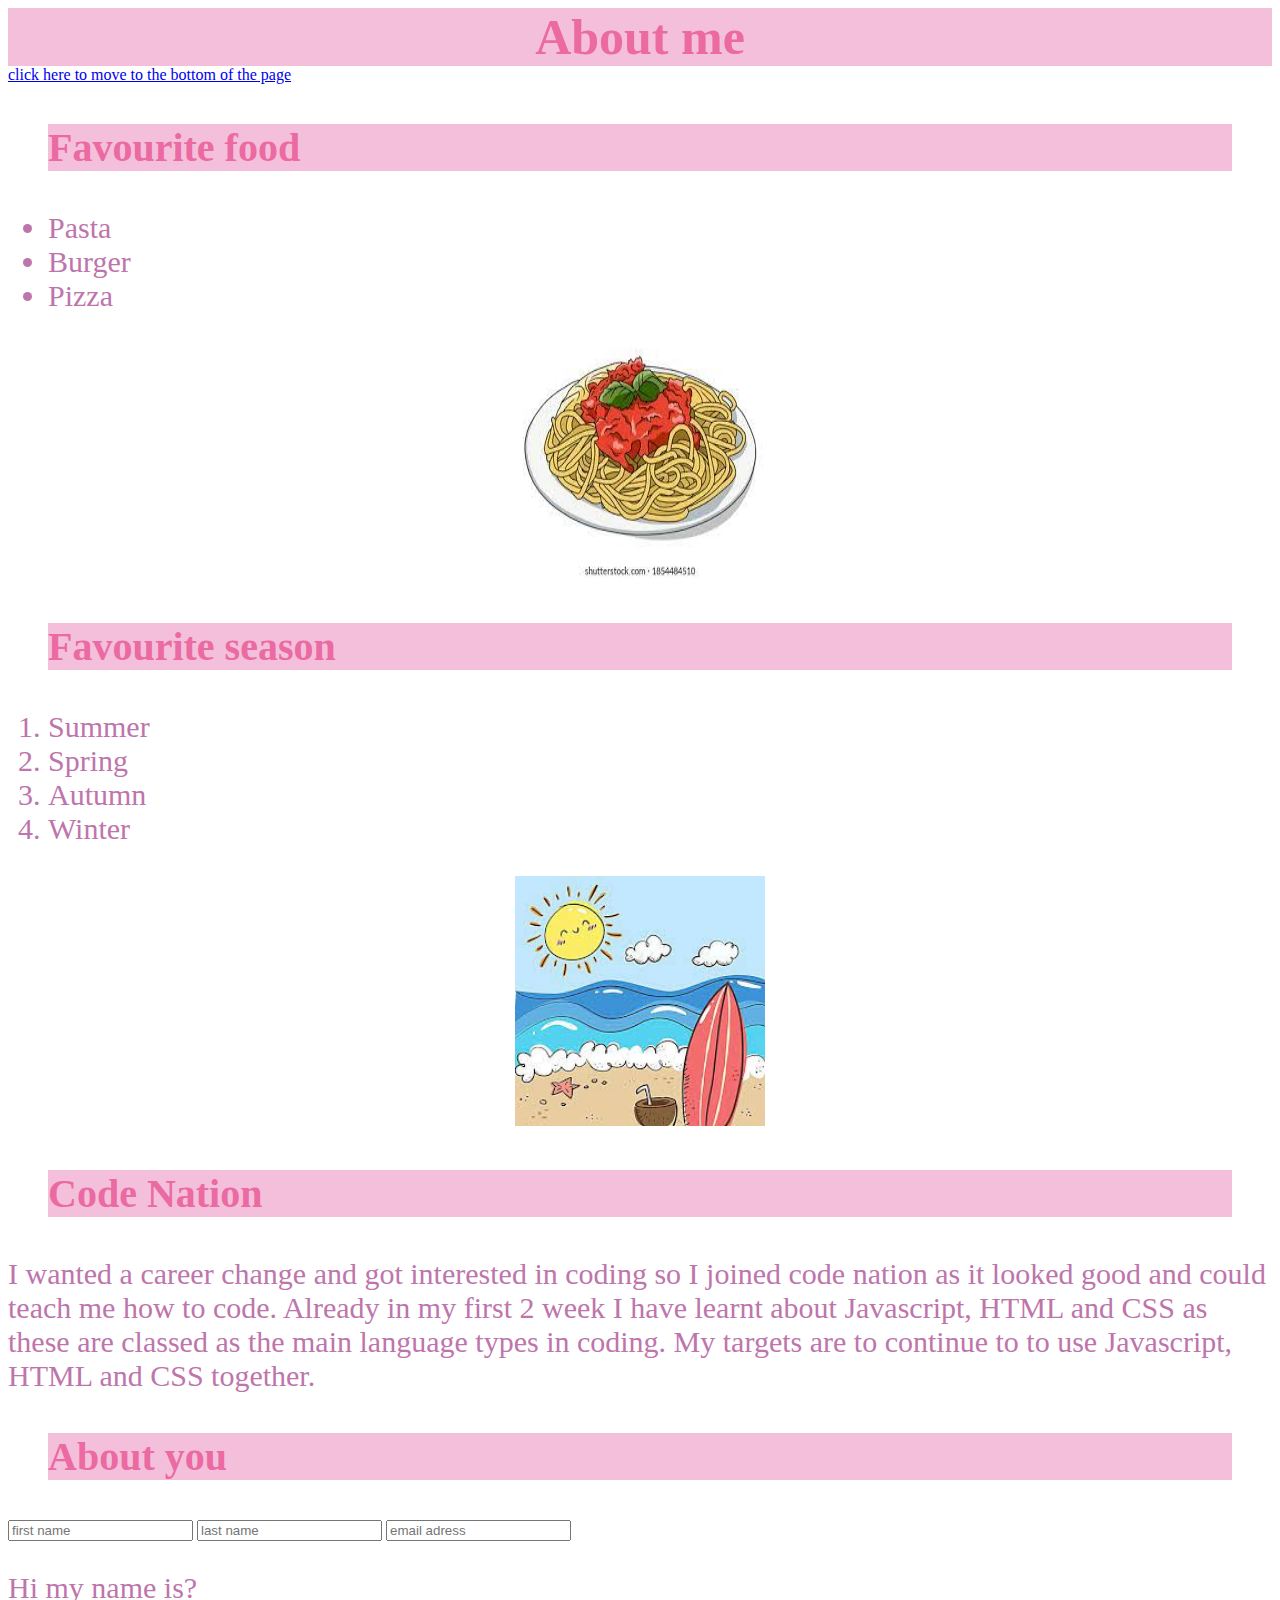
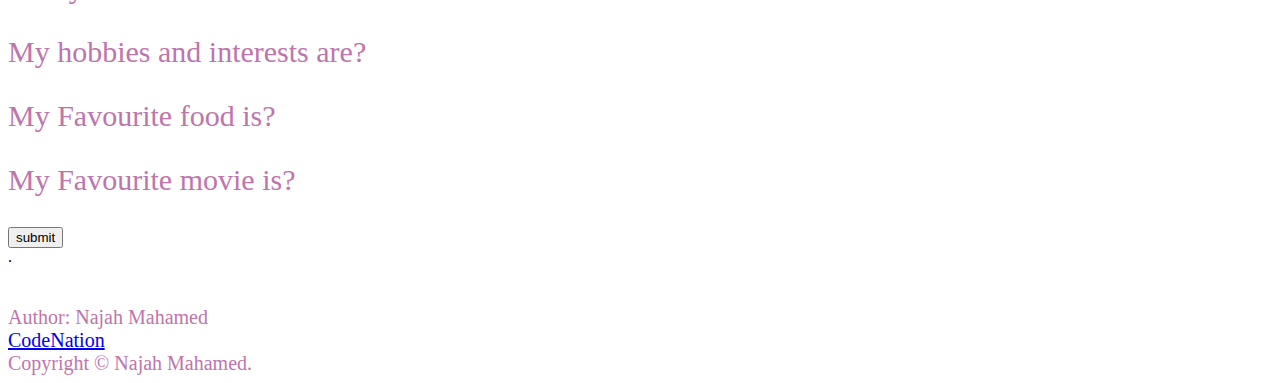
==== index.html @ 957c0be6 "update" ====
<!DOCTYPE html>
<html lang="en">
<head>
  <meta charset="UTF-8">
  <meta http-equiv="X-UA-Compatible" content="IE=edge">
  <meta name="viewport" content="width=device-width, initial-scale=1.0">
  <link rel="stylesheet" type= "text/css" href= "style.css" > 
  <title>Document</title>
</head>
<body> 
  <div class="box"></div>
 <h1> About me </h1>
 
 <a href="#htmllink_example" > click here to move to the bottom of the page</a>


 <h2> Favourite food </h2>

     <ul>
   <li> Pasta </li>
   <li> Burger </li>
   <li> Pizza </li>
     </ul>
<div>
  
<center><img src="pasta.jpeg" height="250px" width="250px">
</div>

<h2> Favourite season </h2>
  <ol> 
<li> Summer </li>
<li> Spring </li>
<li> Autumn </li>
<li> Winter</li>
  </ol>
<div>
   <center> <img src= "summer.jpeg" height="250px" width= "250px">
</div>

  <h2> Code Nation </h2>
  <p>  I wanted a career change and got interested in coding so I joined code nation as it looked good and could teach me how to code. Already in my first 2 week I have learnt about Javascript, HTML and CSS as these are classed as the main language types in coding. My targets are to continue to to use Javascript, HTML and CSS together.</p>
  <title>Document</title>

<h2> About you </h2>

<form>

  <input type="text" placeholder="first name">
  <input type= "text" placeholder="last name">
  <input type="text" placeholder="email adress">
 
 
 </form>


<p contenteditable="true" spellcheck="true">Hi my name is? </p>   
<p contenteditable="true" spellcheck="true">My hobbies and interests are? </p> 
<p contenteditable="true" spellcheck="true">My Favourite food is? </p>  
<p contenteditable="true" spellcheck="true">My Favourite movie is?</p>       
                                                   
<form>
  <button type= "button" >submit</button>
</form>

 <a id= "htmllink_example">. </a> 
<h2> </h2>
<footer>

  <p1>Author: Najah Mahamed </p1>

</footer>
<footer> 
  <p1><a href="https://wearecodenation.com/">CodeNation</a></p1>

</footer>

<footer>
	<p1>Copyright &copy; Najah Mahamed.</p1>
</footer>

</body>
</html>
---- style.css ----
h1 { 
    color: rgb(235, 106, 162);
    font-size: 50px; 
    margin: 0px;
    background-color: rgba(243, 184, 215, 0.897);
    text-align: center;
    font-family: 'Staatliches', cursive; 
}
h2 {
    color: rgb(235, 106, 162);
    font-size: 40px; 
    margin: 40px;
    background-color: rgba(243, 184, 215, 0.897);
    text-align:left;
    font-family: 'Staatliches', cursive; 
  }
 p {
   color: rgb(190, 117, 172);
   font-size: 30px;
   font-family: 'Stint Ultra Condensed', cursive;
 }
   p1 {
    color: rgb(190, 117, 172);
    font-size: 20px;
    font-family: 'Stint Ultra Condensed', cursive; 
  
 }
 ol {
  color: rgb(190, 117, 172);
  font-size: 30px;
  font-family: 'Stint Ultra Condensed', cursive;
  margin: left 20%; 
  
 }
  li {
    color: rgb(190, 117, 172);
    font-size: 30px;
    font-family: 'Stint Ultra Condensed', cursive;
    margin-left: left 20%;

  }
  
  .box {
  width: auto;
  height:auto;
 background-image: linear-gradient( red, blue, white);

 }
     
  }
     
  input {
      display: block;
      margin-bottom: 40px;
      font-size: medium;
    
      
  }
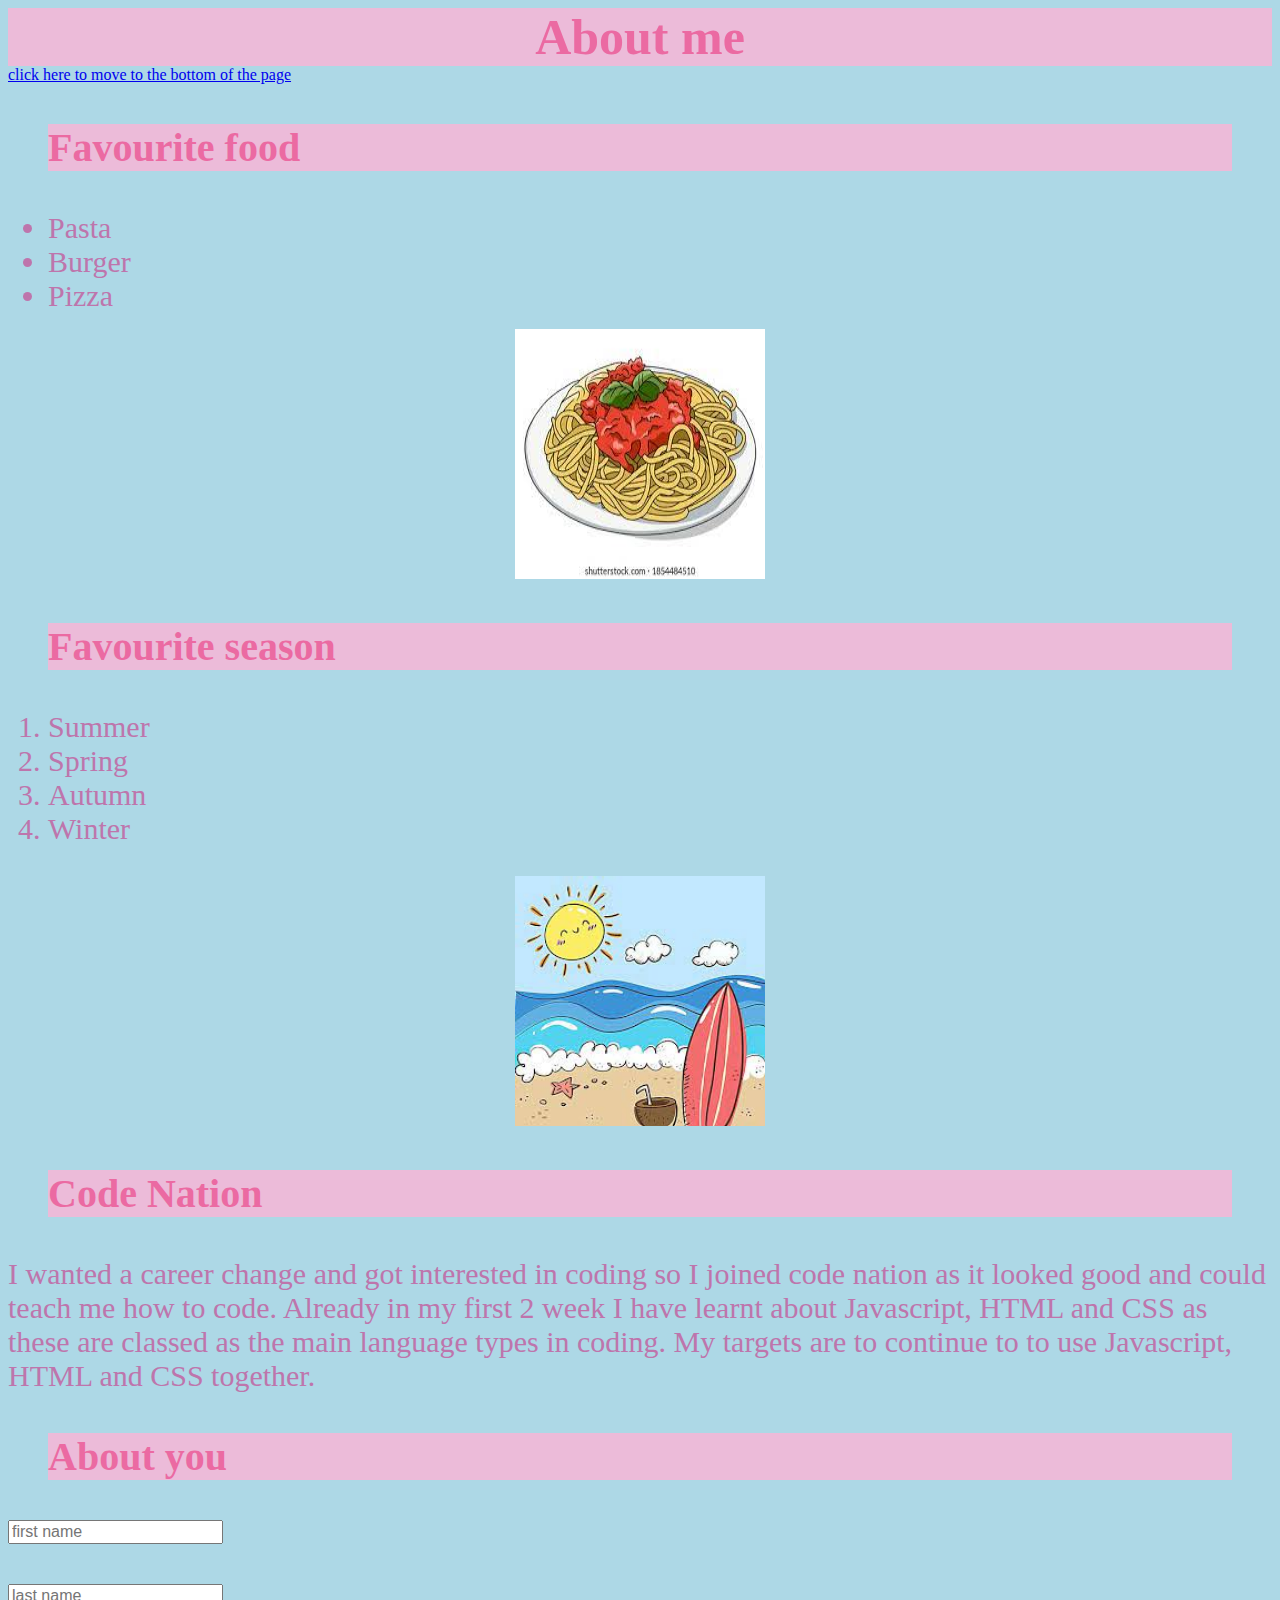
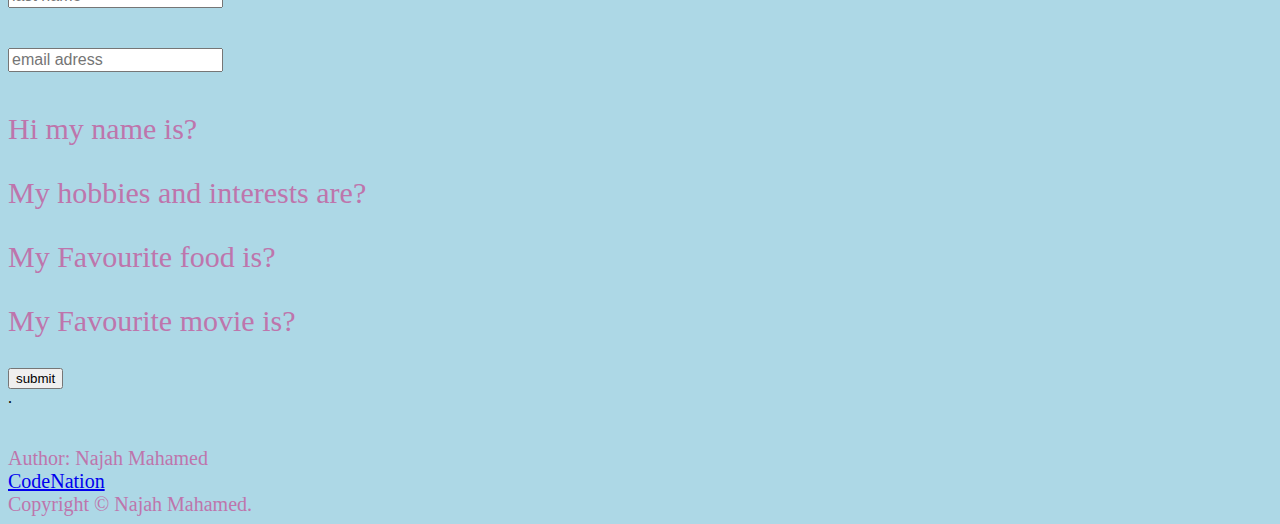
==== commit 5cb7ff86: "update" ====
--- a/index.html
+++ b/index.html
@@ -8,7 +8,7 @@
   <title>Document</title>
 </head>
 <body> 
-  <div class="box"></div>
+  
  <h1> About me </h1>
  
  <a href="#htmllink_example" > click here to move to the bottom of the page</a>
--- a/style.css
+++ b/style.css
@@ -39,14 +39,8 @@
     margin-left: left 20%;
 
   }
-  
-  .box {
-  width: auto;
-  height:auto;
- background-image: linear-gradient( red, blue, white);
-
- }
-     
+  body {
+    background-color: lightblue;
   }
      
   input {
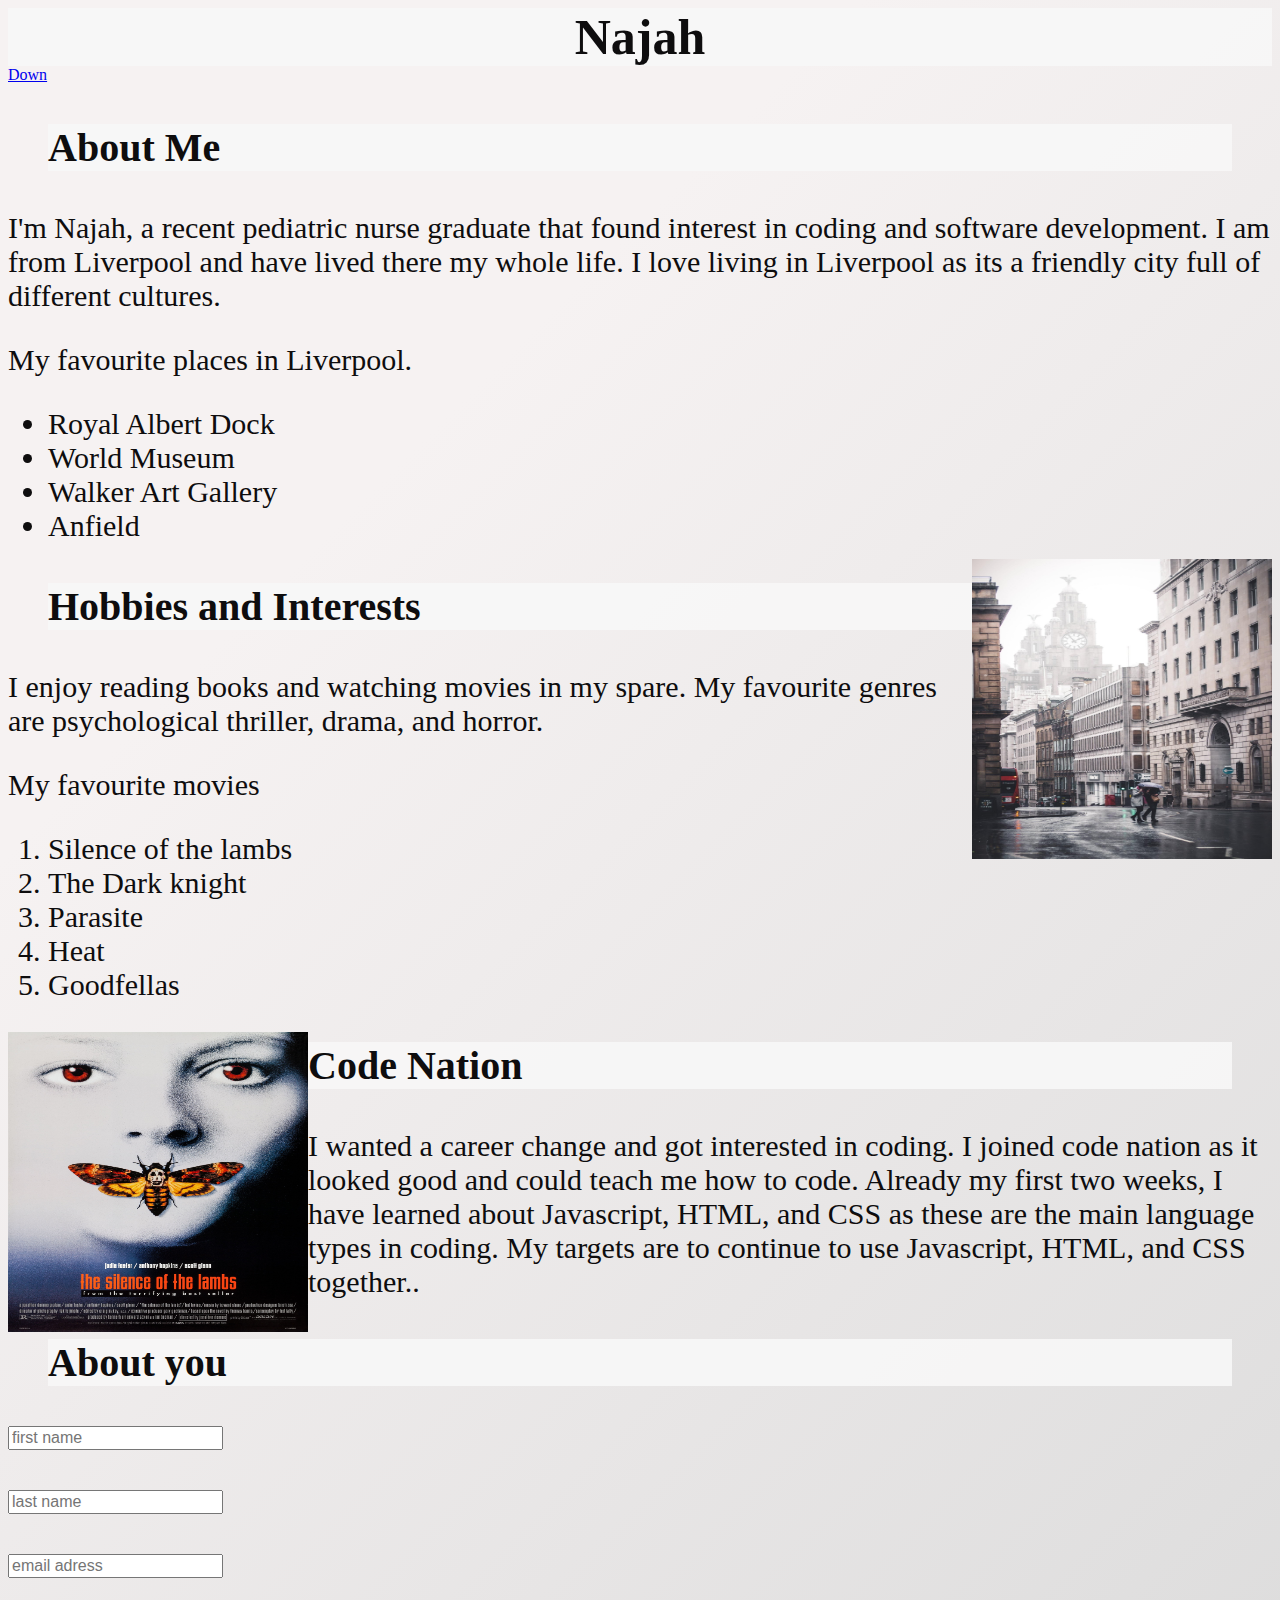
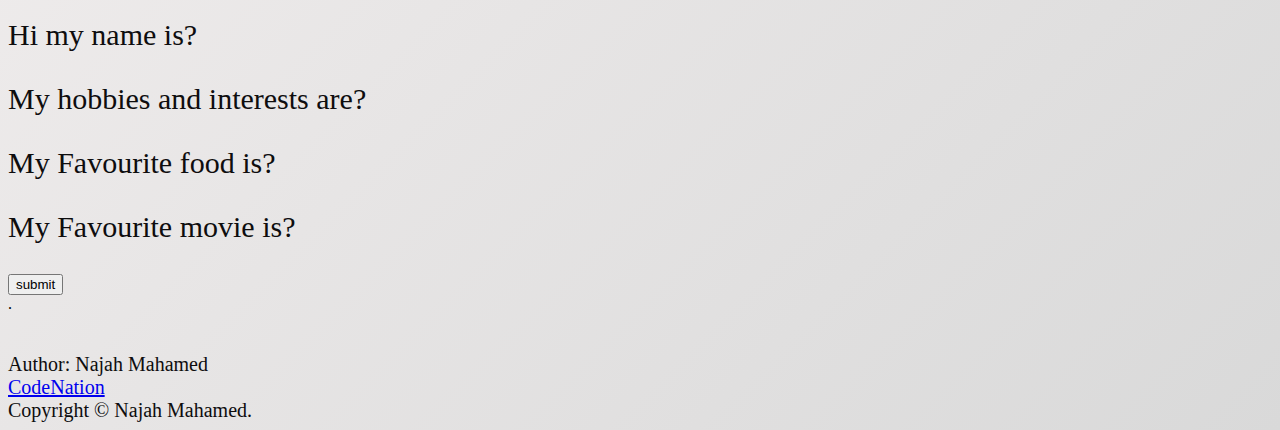
==== commit 76b61ef6: "update" ====
--- a/index.html
+++ b/index.html
@@ -9,37 +9,46 @@
 </head>
 <body> 
   
- <h1> About me </h1>
+ <h1> Najah </h1>
  
- <a href="#htmllink_example" > click here to move to the bottom of the page</a>
+ <a href="#htmllink_example" >Down</a>
 
 
- <h2> Favourite food </h2>
+ <h2> About Me </h2>
 
+<p>I'm Najah, a recent pediatric nurse graduate that found interest in coding and software development. 
+  I am from Liverpool and have lived there my whole life. I love living in Liverpool as its a friendly city full of different cultures.</p>
+  <p> My favourite places in Liverpool. </p>
      <ul>
-   <li> Pasta </li>
-   <li> Burger </li>
-   <li> Pizza </li>
+   <li> Royal Albert Dock </li>
+   <li> World Museum </li>
+   <li> Walker Art Gallery</li>
+   <li> Anfield</li>
      </ul>
 <div>
-  
-<center><img src="pasta.jpeg" height="250px" width="250px">
+  <img src="Liverpool.jpeg" height="300px" width="300px" align=right>
 </div>
 
-<h2> Favourite season </h2>
+<h2> Hobbies and Interests </h2>
+<p> I enjoy reading books and watching movies in my spare. My favourite genres are psychological thriller, drama, and horror. </p>
+<p> My favourite movies </p>
   <ol> 
-<li> Summer </li>
-<li> Spring </li>
-<li> Autumn </li>
-<li> Winter</li>
+<li> Silence of the lambs </li>
+<li> The Dark knight </li>
+<li> Parasite </li>
+<li> Heat </li>
+<li> Goodfellas </li> 
   </ol>
 <div>
-   <center> <img src= "summer.jpeg" height="250px" width= "250px">
+    <img src= "Silence.jpeg" height="300px" width= "300px" align= left>
 </div>
 
   <h2> Code Nation </h2>
-  <p>  I wanted a career change and got interested in coding so I joined code nation as it looked good and could teach me how to code. Already in my first 2 week I have learnt about Javascript, HTML and CSS as these are classed as the main language types in coding. My targets are to continue to to use Javascript, HTML and CSS together.</p>
+  <p>  I wanted a career change and got interested in coding. I joined code nation as it looked good and could teach me how to code. Already my first two weeks, I have learned about Javascript, HTML, and CSS as these are the main language types in coding. My targets are to continue to use Javascript, HTML, and CSS together..</p>
   <title>Document</title>
+
+
+
 
 <h2> About you </h2>
 
--- a/style.css
+++ b/style.css
@@ -1,46 +1,49 @@
 h1 { 
-    color: rgb(235, 106, 162);
+    color:rgb(14, 13, 14);
     font-size: 50px; 
     margin: 0px;
-    background-color: rgba(243, 184, 215, 0.897);
-    text-align: center;
-    font-family: 'Staatliches', cursive; 
+    background-color: rgba(247, 247, 247, 0.897);
+    text-align: center; 
+    font-family: 'Playfair Display', serif;
 }
 h2 {
-    color: rgb(235, 106, 162);
+    color: rgb(14, 13, 14);
     font-size: 40px; 
     margin: 40px;
-    background-color: rgba(243, 184, 215, 0.897);
+    background-color: rgba(247, 247, 247, 0.897);
     text-align:left;
-    font-family: 'Staatliches', cursive; 
+    font-family: 'Playfair Display', serif;
   }
  p {
-   color: rgb(190, 117, 172);
+   color: rgb(14, 13, 14);
    font-size: 30px;
-   font-family: 'Stint Ultra Condensed', cursive;
+   font-family: 'Playfair Display', serif;
  }
    p1 {
-    color: rgb(190, 117, 172);
-    font-size: 20px;
-    font-family: 'Stint Ultra Condensed', cursive; 
+    color: rgb(14, 13, 14);
+    font-size: 20px; 
+    font-family: 'Playfair Display', serif;
   
  }
  ol {
-  color: rgb(190, 117, 172);
+  color: rgb(14, 13, 14);
   font-size: 30px;
-  font-family: 'Stint Ultra Condensed', cursive;
+  font-family: 'Playfair Display', serif;
   margin: left 20%; 
   
  }
   li {
-    color: rgb(190, 117, 172);
+    color:rgb(14, 13, 14);
     font-size: 30px;
-    font-family: 'Stint Ultra Condensed', cursive;
+    font-family: 'Playfair Display', serif;
     margin-left: left 20%;
 
   }
   body {
-    background-color: lightblue;
+    
+    background-color: #d9d9d9;
+    background-image: linear-gradient(315deg, #d9d9d9 0%, #f6f2f2 74%);
+
   }
      
   input {
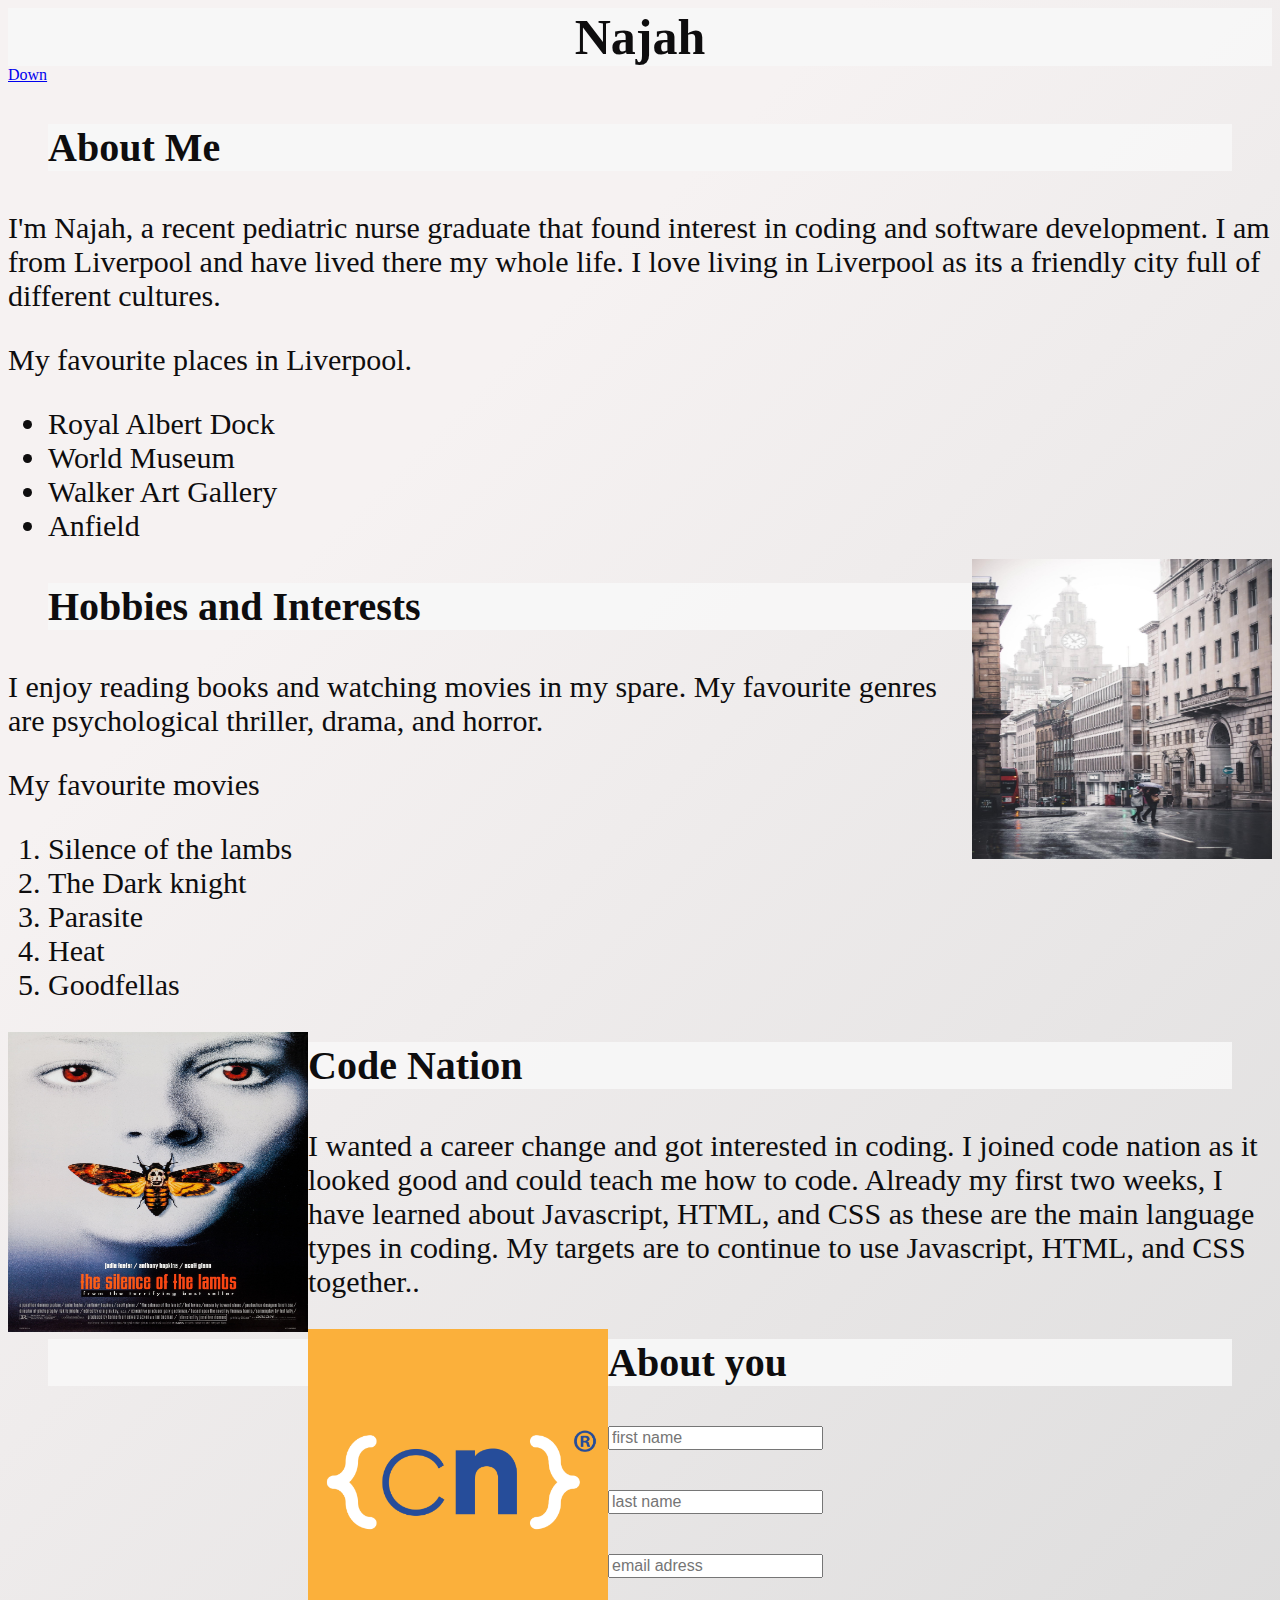
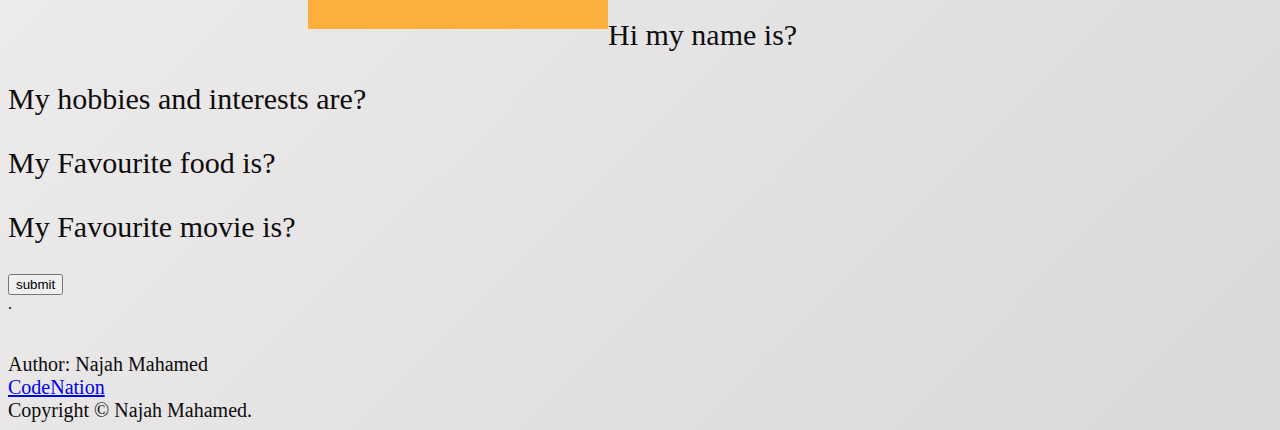
==== commit cdaa8ea8: "update" ====
--- a/index.html
+++ b/index.html
@@ -47,7 +47,10 @@
   <p>  I wanted a career change and got interested in coding. I joined code nation as it looked good and could teach me how to code. Already my first two weeks, I have learned about Javascript, HTML, and CSS as these are the main language types in coding. My targets are to continue to use Javascript, HTML, and CSS together..</p>
   <title>Document</title>
 
-
+  <div>
+    <img src= "code.jpg.png" height="300px" width= "300px" align= left>
+</div>
+  
 
 
 <h2> About you </h2>
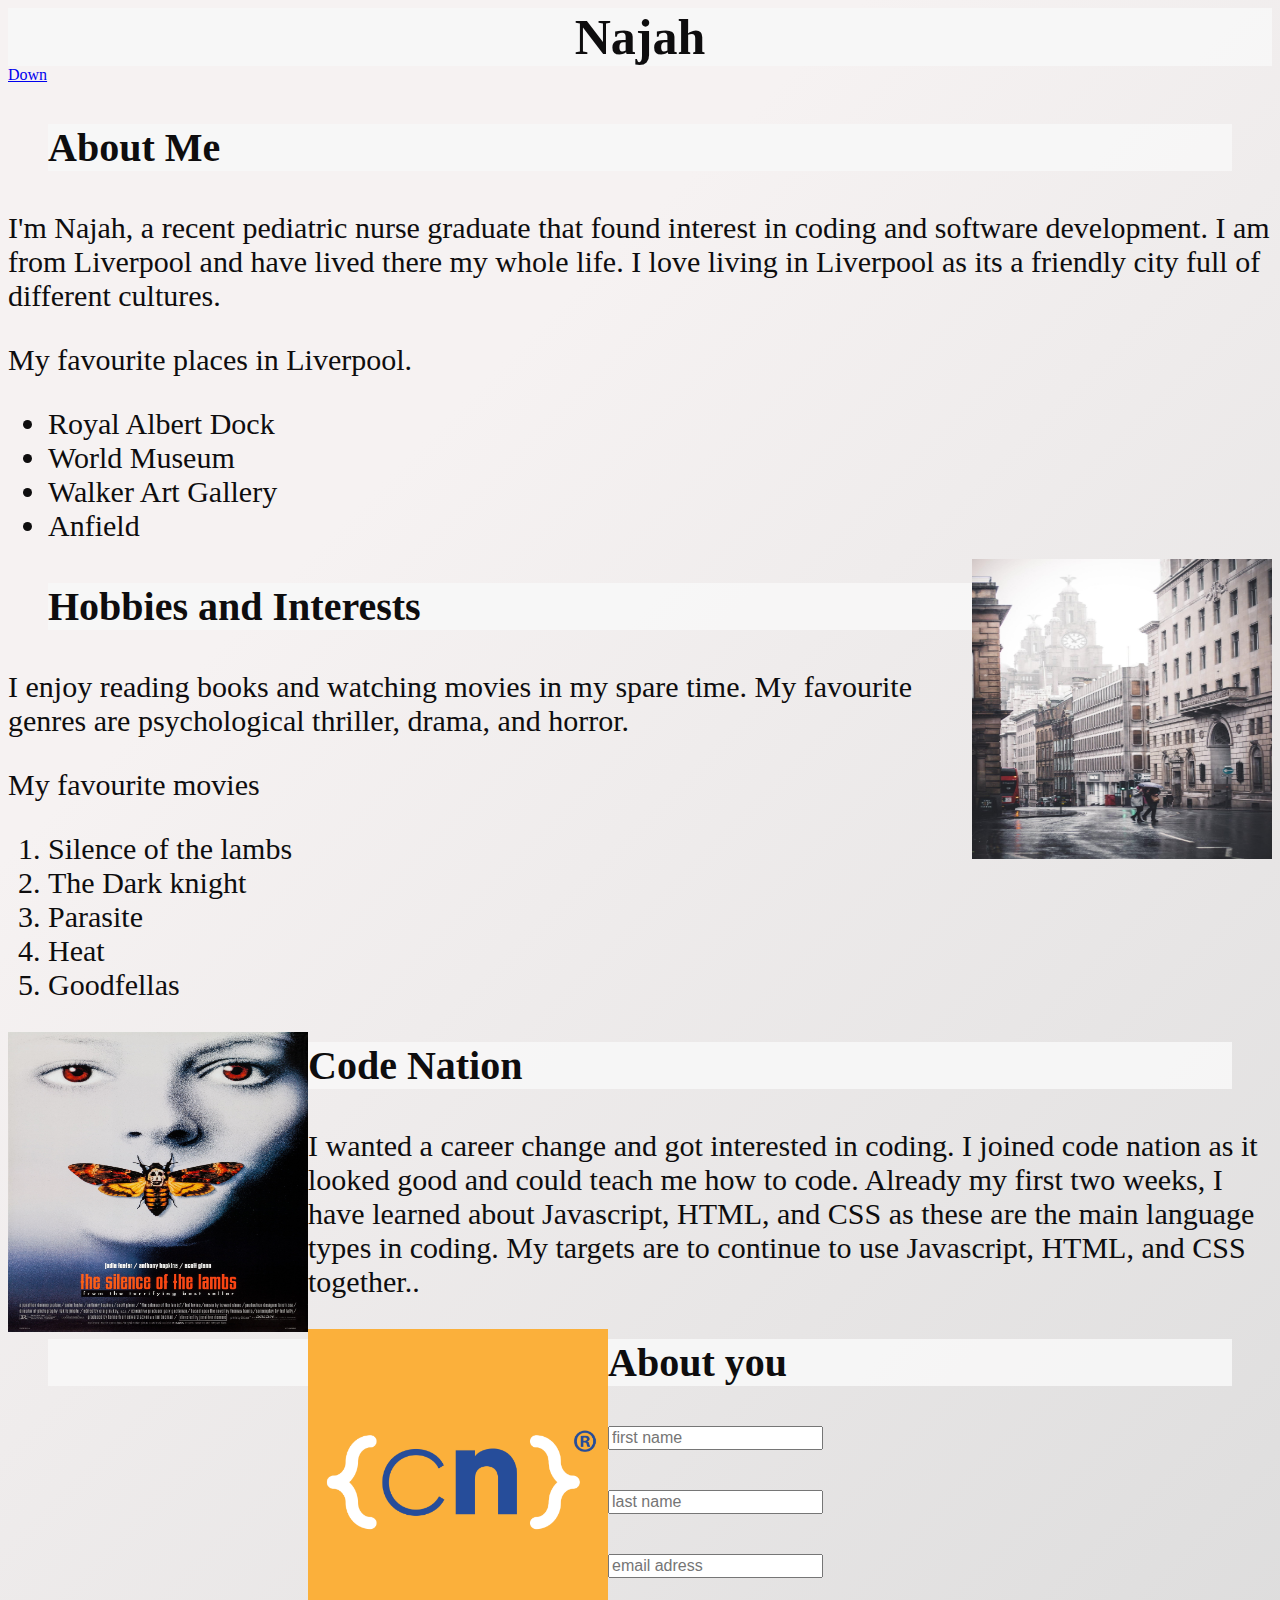
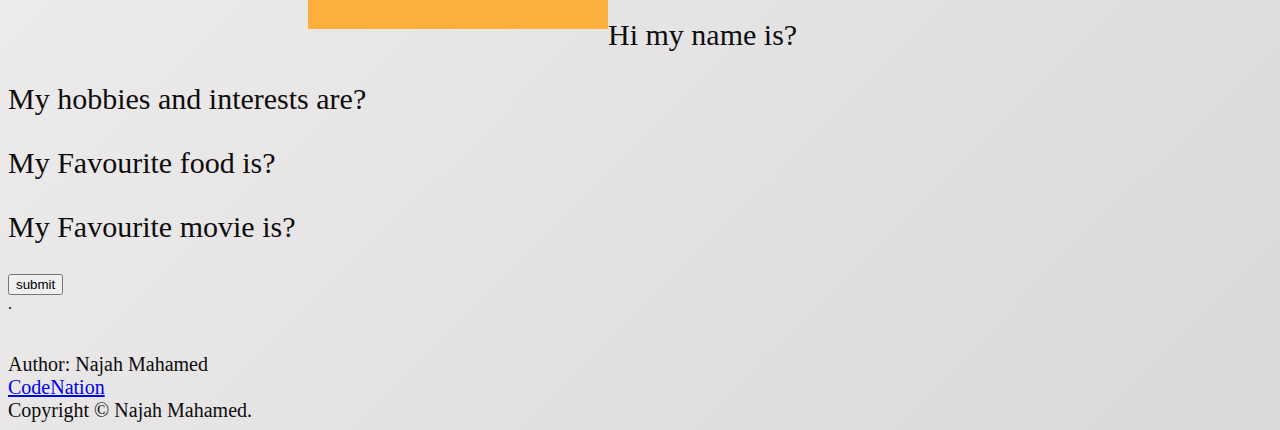
==== commit 712f2c0a: "update" ====
--- a/index.html
+++ b/index.html
@@ -30,7 +30,7 @@
 </div>
 
 <h2> Hobbies and Interests </h2>
-<p> I enjoy reading books and watching movies in my spare. My favourite genres are psychological thriller, drama, and horror. </p>
+<p> I enjoy reading books and watching movies in my spare time. My favourite genres are psychological thriller, drama, and horror. </p>
 <p> My favourite movies </p>
   <ol> 
 <li> Silence of the lambs </li>
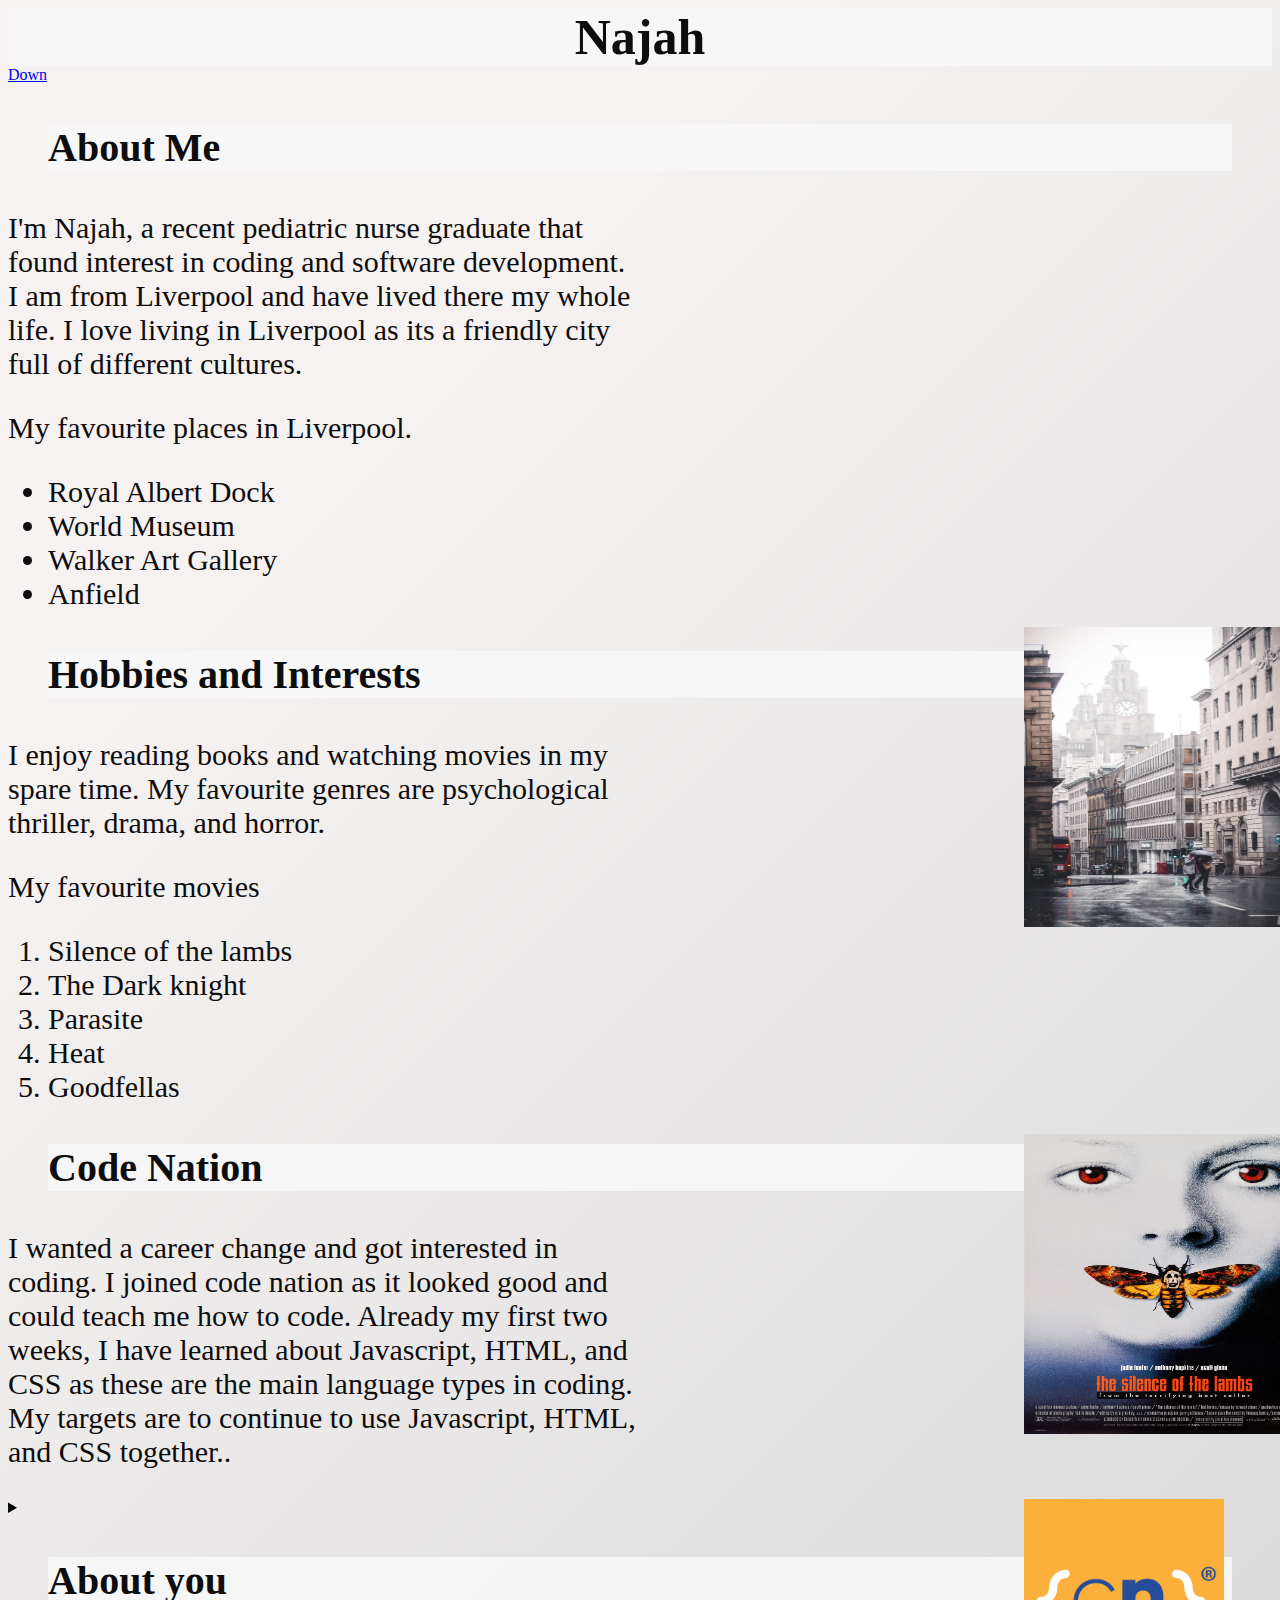
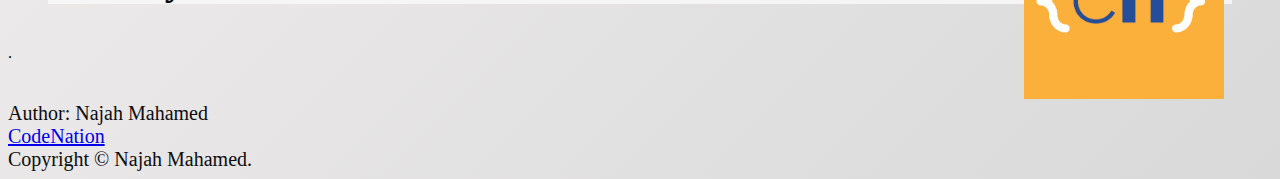
==== commit 97bad7f6: "update" ====
--- a/index.html
+++ b/index.html
@@ -25,9 +25,9 @@
    <li> Walker Art Gallery</li>
    <li> Anfield</li>
      </ul>
-<div>
-  <img src="Liverpool.jpeg" height="300px" width="300px" align=right>
-</div>
+
+  <div class= "Liverpool"><img src="Liverpool.jpeg" height="300px" width="300px"></div>
+
 
 <h2> Hobbies and Interests </h2>
 <p> I enjoy reading books and watching movies in my spare time. My favourite genres are psychological thriller, drama, and horror. </p>
@@ -39,21 +39,21 @@
 <li> Heat </li>
 <li> Goodfellas </li> 
   </ol>
-<div>
-    <img src= "Silence.jpeg" height="300px" width= "300px" align= left>
-</div>
+
+    <div class= "Silence"><img src= "Silence.jpeg" height="300px" width= "300px" ></div>
+
 
   <h2> Code Nation </h2>
   <p>  I wanted a career change and got interested in coding. I joined code nation as it looked good and could teach me how to code. Already my first two weeks, I have learned about Javascript, HTML, and CSS as these are the main language types in coding. My targets are to continue to use Javascript, HTML, and CSS together..</p>
   <title>Document</title>
 
-  <div>
-    <img src= "code.jpg.png" height="300px" width= "300px" align= left>
-</div>
   
+  <div class="logo"><img src= "code.jpg.png" height="200px" width= "200px"></div>
 
-
-<h2> About you </h2>
+  
+<details>
+<summary>
+<h2> About you </h2> </summary>
 
 <form>
 
@@ -74,6 +74,9 @@
   <button type= "button" >submit</button>
 </form>
 
+</details>
+
+
  <a id= "htmllink_example">. </a> 
 <h2> </h2>
 <footer>
--- a/style.css
+++ b/style.css
@@ -18,6 +18,7 @@
    color: rgb(14, 13, 14);
    font-size: 30px;
    font-family: 'Playfair Display', serif;
+   margin-right: 50%;
  }
    p1 {
     color: rgb(14, 13, 14);
@@ -52,4 +53,23 @@
       font-size: medium;
     
       
-  }+  }
+
+  .logo {  
+  position: absolute;
+  left:80%;
+  up: 90%;
+  }
+  @keyframes logo {
+      
+  }
+  .Silence {  
+    position: absolute;
+    left:80%;
+    up: 90%;
+  }
+
+ .Liverpool {  
+  position: absolute;
+  left:80%;
+  up: 90%;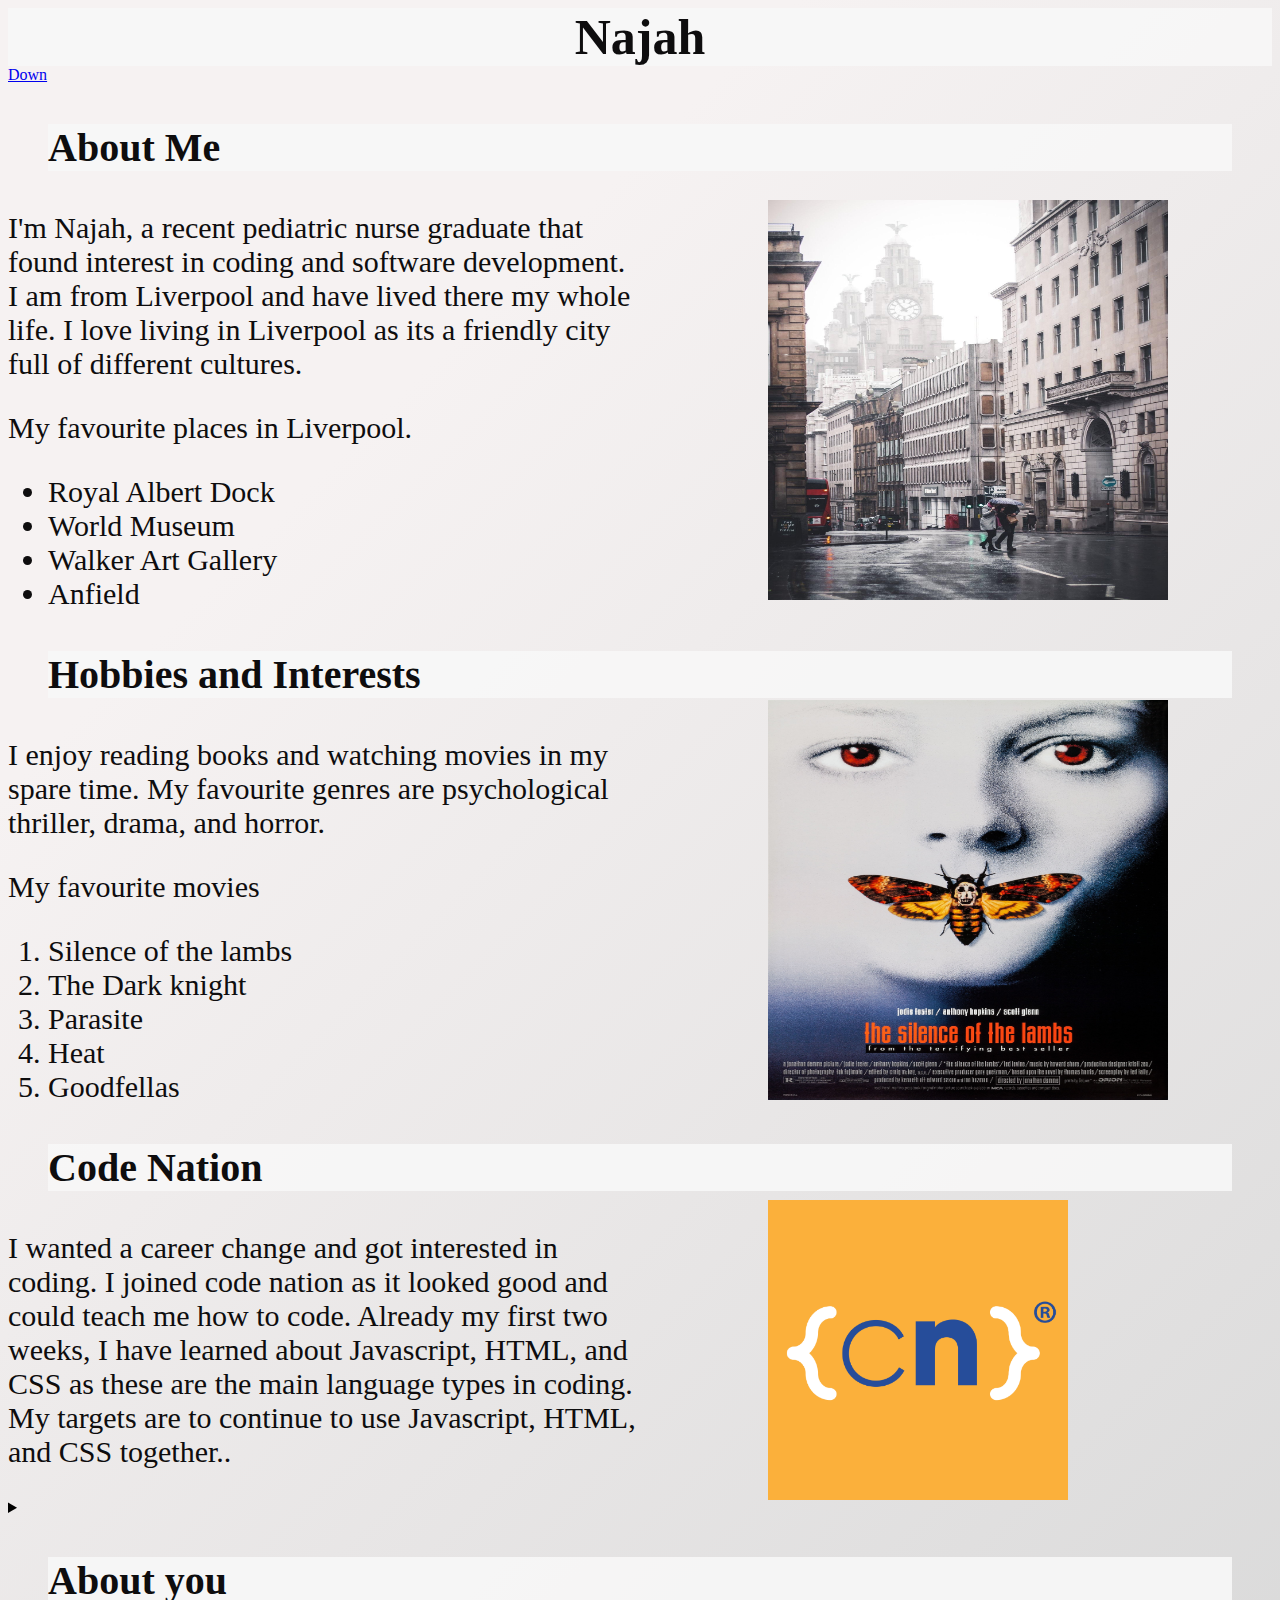
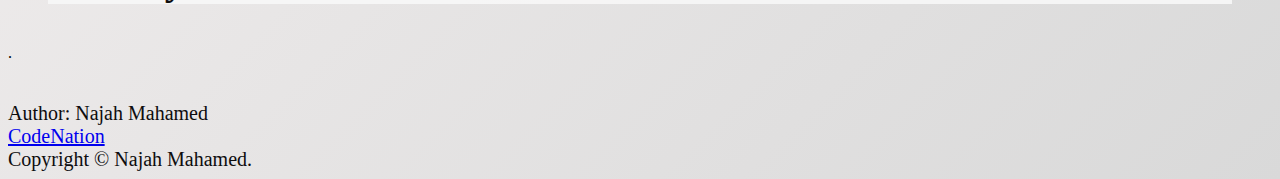
==== commit 2aa1d8a6: "update" ====
--- a/index.html
+++ b/index.html
@@ -26,7 +26,7 @@
    <li> Anfield</li>
      </ul>
 
-  <div class= "Liverpool"><img src="Liverpool.jpeg" height="300px" width="300px"></div>
+  <div class= "Liverpool"><img src="Liverpool.jpeg" height="400px" width="400px"></div>
 
 
 <h2> Hobbies and Interests </h2>
@@ -40,7 +40,7 @@
 <li> Goodfellas </li> 
   </ol>
 
-    <div class= "Silence"><img src= "Silence.jpeg" height="300px" width= "300px" ></div>
+    <div class= "Silence"><img src= "Silence.jpeg" height="400px" width= "400px" ></div>
 
 
   <h2> Code Nation </h2>
@@ -48,7 +48,7 @@
   <title>Document</title>
 
   
-  <div class="logo"><img src= "code.jpg.png" height="200px" width= "200px"></div>
+  <div class="logo"><img src= "code.jpg.png" height="300px" width= "300px"></div>
 
   
 <details>
--- a/style.css
+++ b/style.css
@@ -57,19 +57,32 @@
 
   .logo {  
   position: absolute;
-  left:80%;
-  up: 90%;
+  left:60%;
+  top: 1200px;
+
   }
   @keyframes logo {
-      
+
+    0%{
+        background-color: blueviolet;
+        box-shadow: 6px 6px 0 darkgrey;
+    }
+    50%{ 
+        background-color: aqua;
+        box-shadow: 6px 6px 0 darkslategray;
+    }
+    100% {
+        background-color: whitesmoke;
+        box-shadow: 6px 6px 0 black;
   }
+}
   .Silence {  
     position: absolute;
-    left:80%;
-    up: 90%;
+    left:60%;
+    top: 700px;
   }
 
  .Liverpool {  
   position: absolute;
-  left:80%;
-  up: 90%;+  left:60%;
+  top: 200px;  